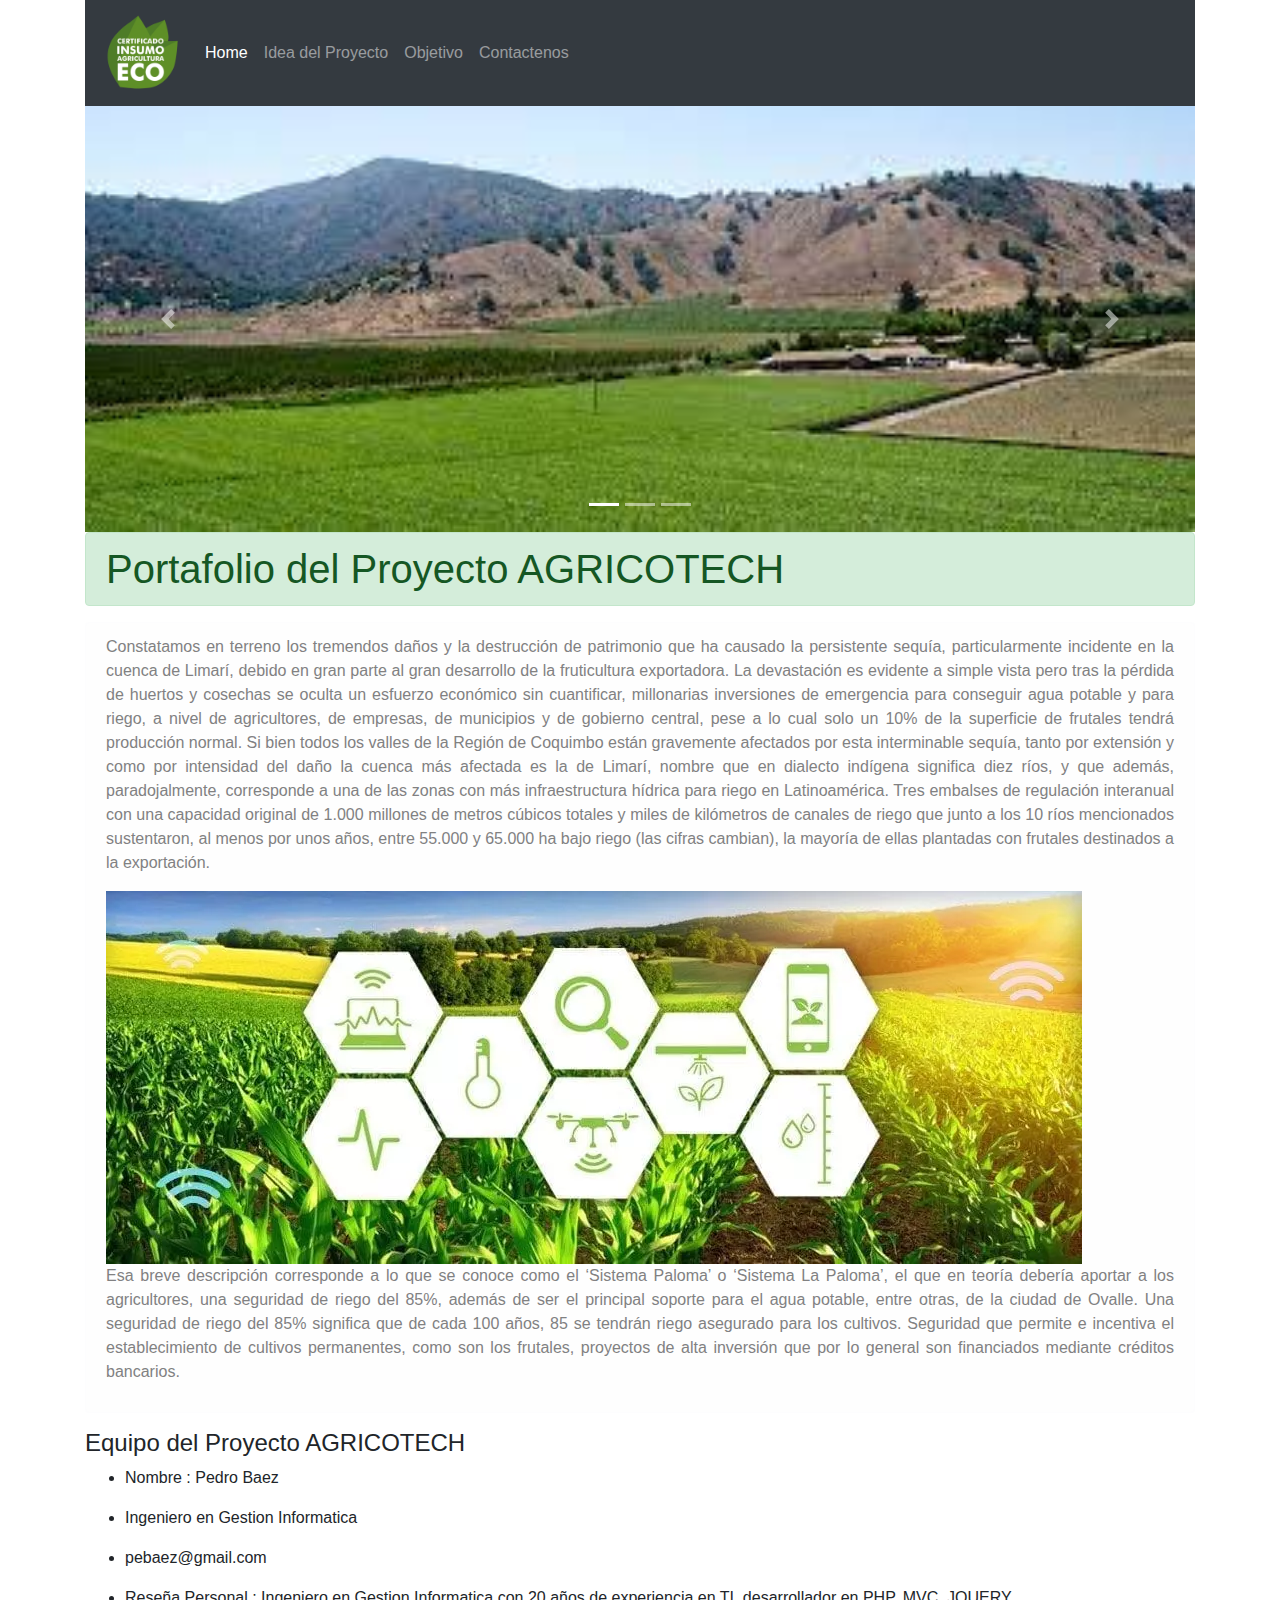
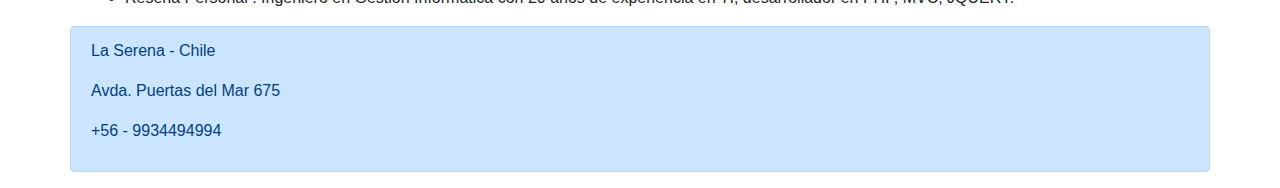
==== index.html @ 76ef5ff8 "version 1.0" ====
<!DOCTYPE html>
<html lang="es">
<head>
    <meta charset="UTF-8">
    <meta http-equiv="X-UA-Compatible" content="IE=edge">
    <meta name="viewport" content="width=device-width, initial-scale=1.0">
    <title>Portafolio Proyecto Idea AGRICOTECH</title>
  <link rel="stylesheet" href="https://maxcdn.bootstrapcdn.com/bootstrap/4.0.0/css/bootstrap.min.css"
    integrity="sha384-Gn5384xqQ1aoWXA+058RXPxPg6fy4IWvTNh0E263XmFcJlSAwiGgFAW/dAiS6JXm" crossorigin="anonymous">
  <script src="https://code.jquery.com/jquery-3.2.1.slim.min.js"
    integrity="sha384-KJ3o2DKtIkvYIK3UENzmM7KCkRr/rE9/Qpg6aAZGJwFDMVNA/GpGFF93hXpG5KkN" crossorigin="anonymous"></script>
  <script src="https://cdnjs.cloudflare.com/ajax/libs/popper.js/1.12.9/umd/popper.min.js"
    integrity="sha384-ApNbgh9B+Y1QKtv3Rn7W3mgPxhU9K/ScQsAP7hUibX39j7fakFPskvXusvfa0b4Q" crossorigin="anonymous"></script>
  <script src="https://maxcdn.bootstrapcdn.com/bootstrap/4.0.0/js/bootstrap.min.js"
    integrity="sha384-JZR6Spejh4U02d8jOt6vLEHfe/JQGiRRSQQxSfFWpi1MquVdAyjUar5+76PVCmYl" crossorigin="anonymous"></script>
       

       
</head>
<body>
<header>


  <div class="container">

      <nav class="navbar navbar-expand-lg navbar-dark bg-dark">
        <a class="navbar-brand" href="#">

          
            <img src="./img/logo2.png" width="80" height="80" alt="">
         
        </a>
        <button class="navbar-toggler" type="button" data-toggle="collapse" data-target="#navbarSupportedContent"
          aria-controls="navbarSupportedContent" aria-expanded="false" aria-label="Toggle navigation">
          <span class="navbar-toggler-icon"></span>
        </button>

        <div class="collapse navbar-collapse" id="navbarSupportedContent">
          <ul class="navbar-nav mr-auto">
            <li class="nav-item active">
              <a class="nav-link" href="index.html">Home <span class="sr-only">(current)</span></a>
            </li>
            <li class="nav-item">
              <a class="nav-link" href="idea.html">Idea del Proyecto</a>
            </li>

            <li class="nav-item">
              <a class="nav-link" href="objetivo.html">Objetivo</a>
            </li>

            <li class="nav-item">
              <a class="nav-link" href="contactenos.html">Contactenos</a>
            </li>

          </ul>
         
        </div>
      </nav>
    </div>




  <div class="container">
    <div id="carouselExampleIndicators" class="carousel slide" data-ride="carousel">
      <ol class="carousel-indicators">
        <li data-target="#carouselExampleIndicators" data-slide-to="0" class="active"></li>
        <li data-target="#carouselExampleIndicators" data-slide-to="1"></li>
        <li data-target="#carouselExampleIndicators" data-slide-to="2"></li>
      </ol>
      <div class="carousel-inner">
        <div class="carousel-item active">
          <img class="d-block w-100 img-fluid" src="./img/banner1.jpg" alt="First slide">
        </div>
        <div class="carousel-item">
          <img class="d-block w-100 img-fluid" src="./img/banner2.jpg" alt="Second slide">
        </div>
        <div class="carousel-item">
          <img class="d-block w-100 img-fluid" src="./img/banner3.jpg" alt="Third slide">
        </div>
      </div>
      <a class="carousel-control-prev" href="#carouselExampleIndicators" role="button" data-slide="prev">
        <span class="carousel-control-prev-icon" aria-hidden="true"></span>
        <span class="sr-only">Anterior</span>
      </a>
      <a class="carousel-control-next" href="#carouselExampleIndicators" role="button" data-slide="next">
        <span class="carousel-control-next-icon" aria-hidden="true"></span>
        <span class="sr-only">Siguiente</span>
      </a>
    </div>
  </div>




</header>
 
  <main>

    <div class="container">

        <section>
          <h1 class="alert alert-success">Portafolio del Proyecto AGRICOTECH</h1>
          <article class="alert alert-light ">
            <p class="text-justify">
              

                Constatamos en terreno los tremendos daños y la destrucción de patrimonio que ha
                causado la persistente sequía, particularmente incidente en la cuenca de Limarí, debido en gran parte al gran
                desarrollo de la fruticultura exportadora. La devastación es evidente a simple vista pero tras la pérdida de
                huertos y cosechas se oculta un esfuerzo económico sin cuantificar, millonarias inversiones de emergencia para
                conseguir agua potable y para riego, a nivel de agricultores, de empresas, de municipios y de gobierno central,
                pese a lo cual solo un 10% de la superficie de frutales tendrá producción normal.
                
                Si bien todos los valles de la Región de Coquimbo están gravemente afectados por esta interminable sequía, tanto
                por extensión y como por intensidad del daño la cuenca más afectada es la de Limarí, nombre que en dialecto
                indígena significa diez ríos, y que además, paradojalmente, corresponde a una de las zonas con más infraestructura
                hídrica para riego en Latinoamérica. Tres embalses de regulación interanual con una capacidad original de 1.000
                millones de metros cúbicos totales y miles de kilómetros de canales de riego que junto a los 10 ríos mencionados
                sustentaron, al menos por unos años, entre 55.000 y 65.000 ha bajo riego (las cifras cambian), la mayoría de ellas
                plantadas con frutales destinados a la exportación.

                </p>

                <img src="./img/2.jpg" alt="Nuestro Proyecto">

                <p class="text-justify">

             
                
                Esa breve descripción corresponde a lo que se conoce como el ‘Sistema Paloma’ o ‘Sistema La Paloma’, el que en
                teoría debería aportar a los agricultores, una seguridad de riego del 85%, además de ser el principal soporte para
                el agua potable, entre otras, de la ciudad de Ovalle. Una seguridad de riego del 85% significa que de cada 100
                años, 85 se tendrán riego asegurado para los cultivos. Seguridad que permite e incentiva el establecimiento de
                cultivos permanentes, como son los frutales, proyectos de alta inversión que por lo general son financiados
                mediante créditos bancarios.


            </p>
            
           
        
          </article>
        
        
        
        </section>
        
        <section>
          <h4>Equipo del Proyecto AGRICOTECH</h4>
          <ul>
            <li>
              <p>Nombre : Pedro Baez</p>
            </li>
        
            <li>
              <p>Ingeniero en Gestion Informatica</p>
            </li>
        
            <li>
              <p>pebaez@gmail.com</p>
            </li>
        
            <li>
              <p>Reseña Personal : Ingeniero en Gestion Informatica con 20 años de experiencia en TI, desarrollador en PHP, MVC,
                JQUERY.</p>
            </li>
        
          </ul>
        
        </section>


    </div>
      

      
  </main>
  <div class="container alert alert-primary">

      <footer>
        <section>
          <p class="color_blanco">La Serena - Chile</p>
          <p>Avda. Puertas del Mar 675</p>
          <p>+56 - 9934494994</p>
      
        </section>
      
      
      </footer>


  </div>
  
</body>
</html>
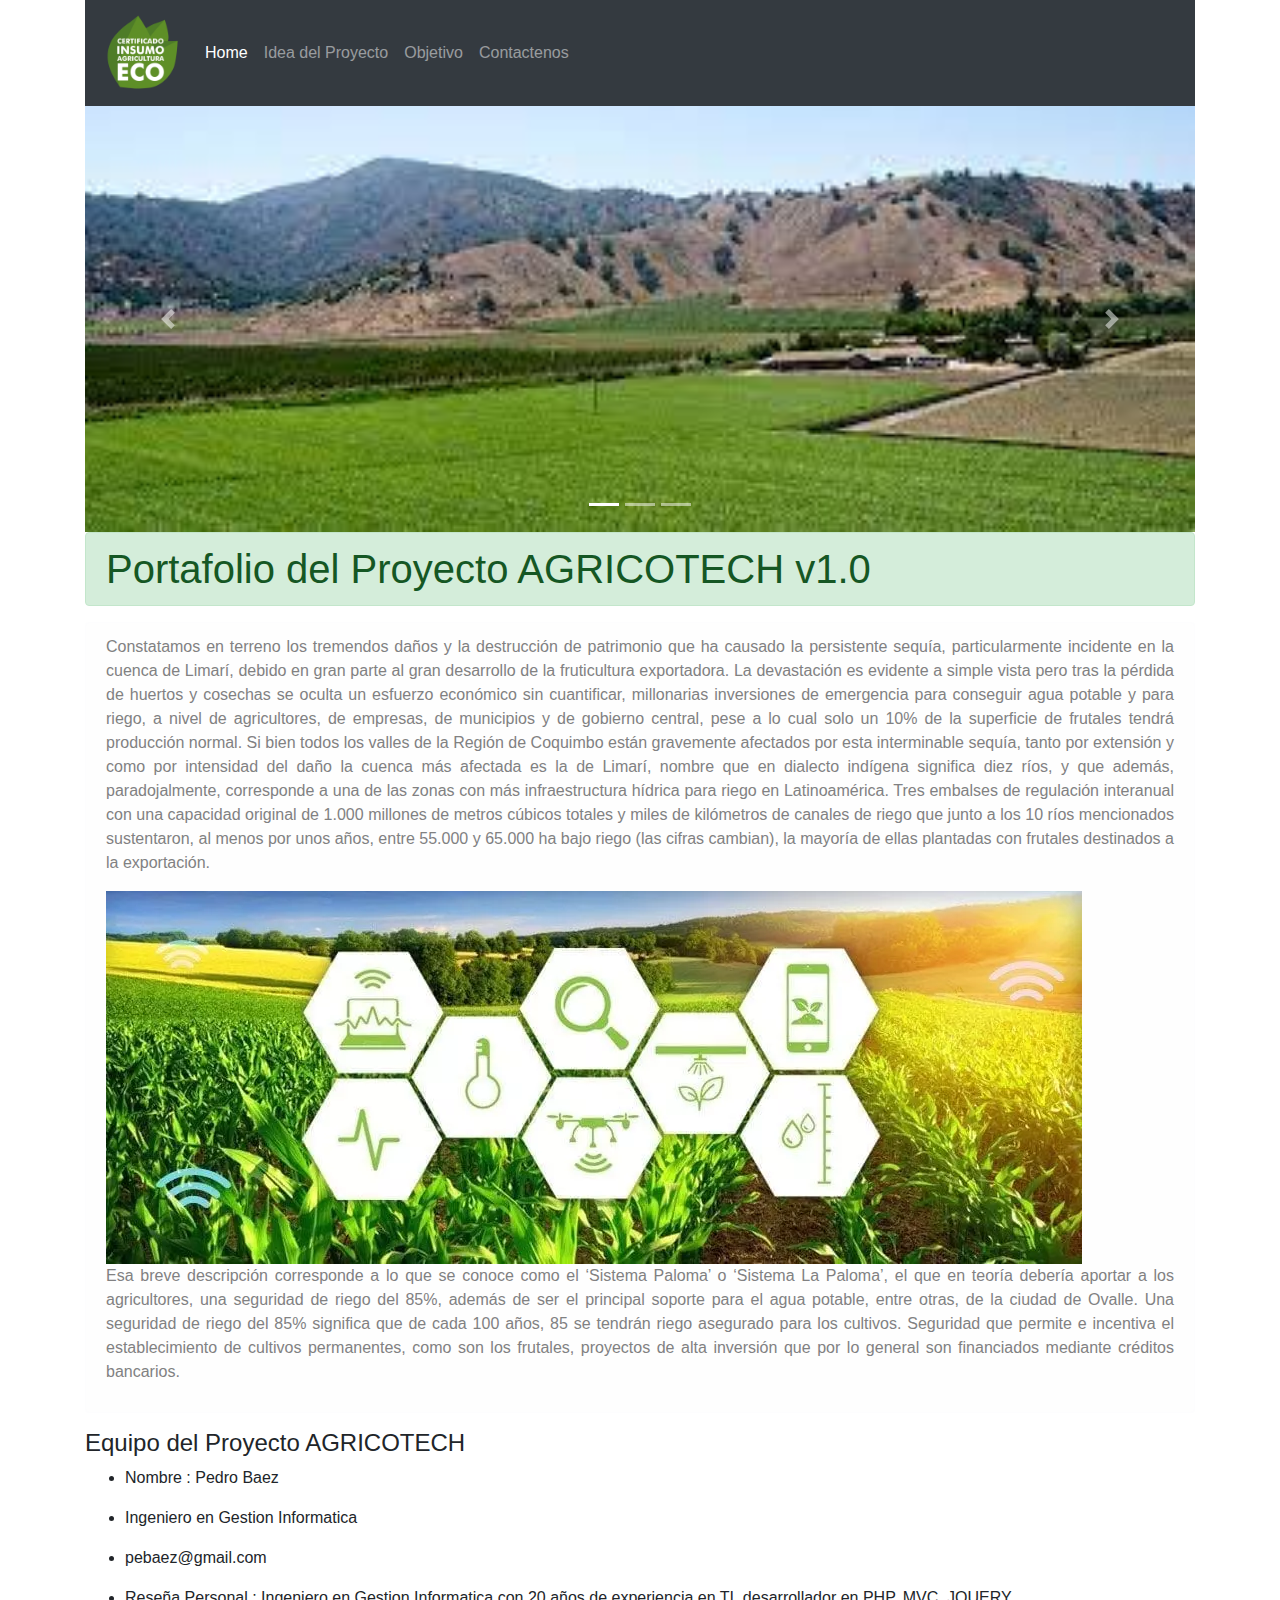
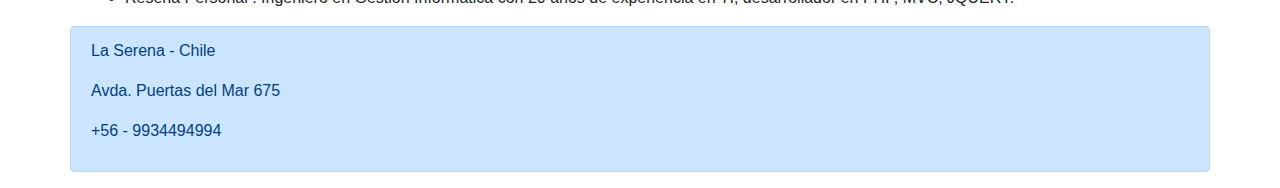
==== commit 2c18faee: "v1.0" ====
--- a/index.html
+++ b/index.html
@@ -100,7 +100,7 @@
     <div class="container">
 
         <section>
-          <h1 class="alert alert-success">Portafolio del Proyecto AGRICOTECH</h1>
+          <h1 class="alert alert-success">Portafolio del Proyecto AGRICOTECH v1.0</h1>
           <article class="alert alert-light ">
             <p class="text-justify">
               
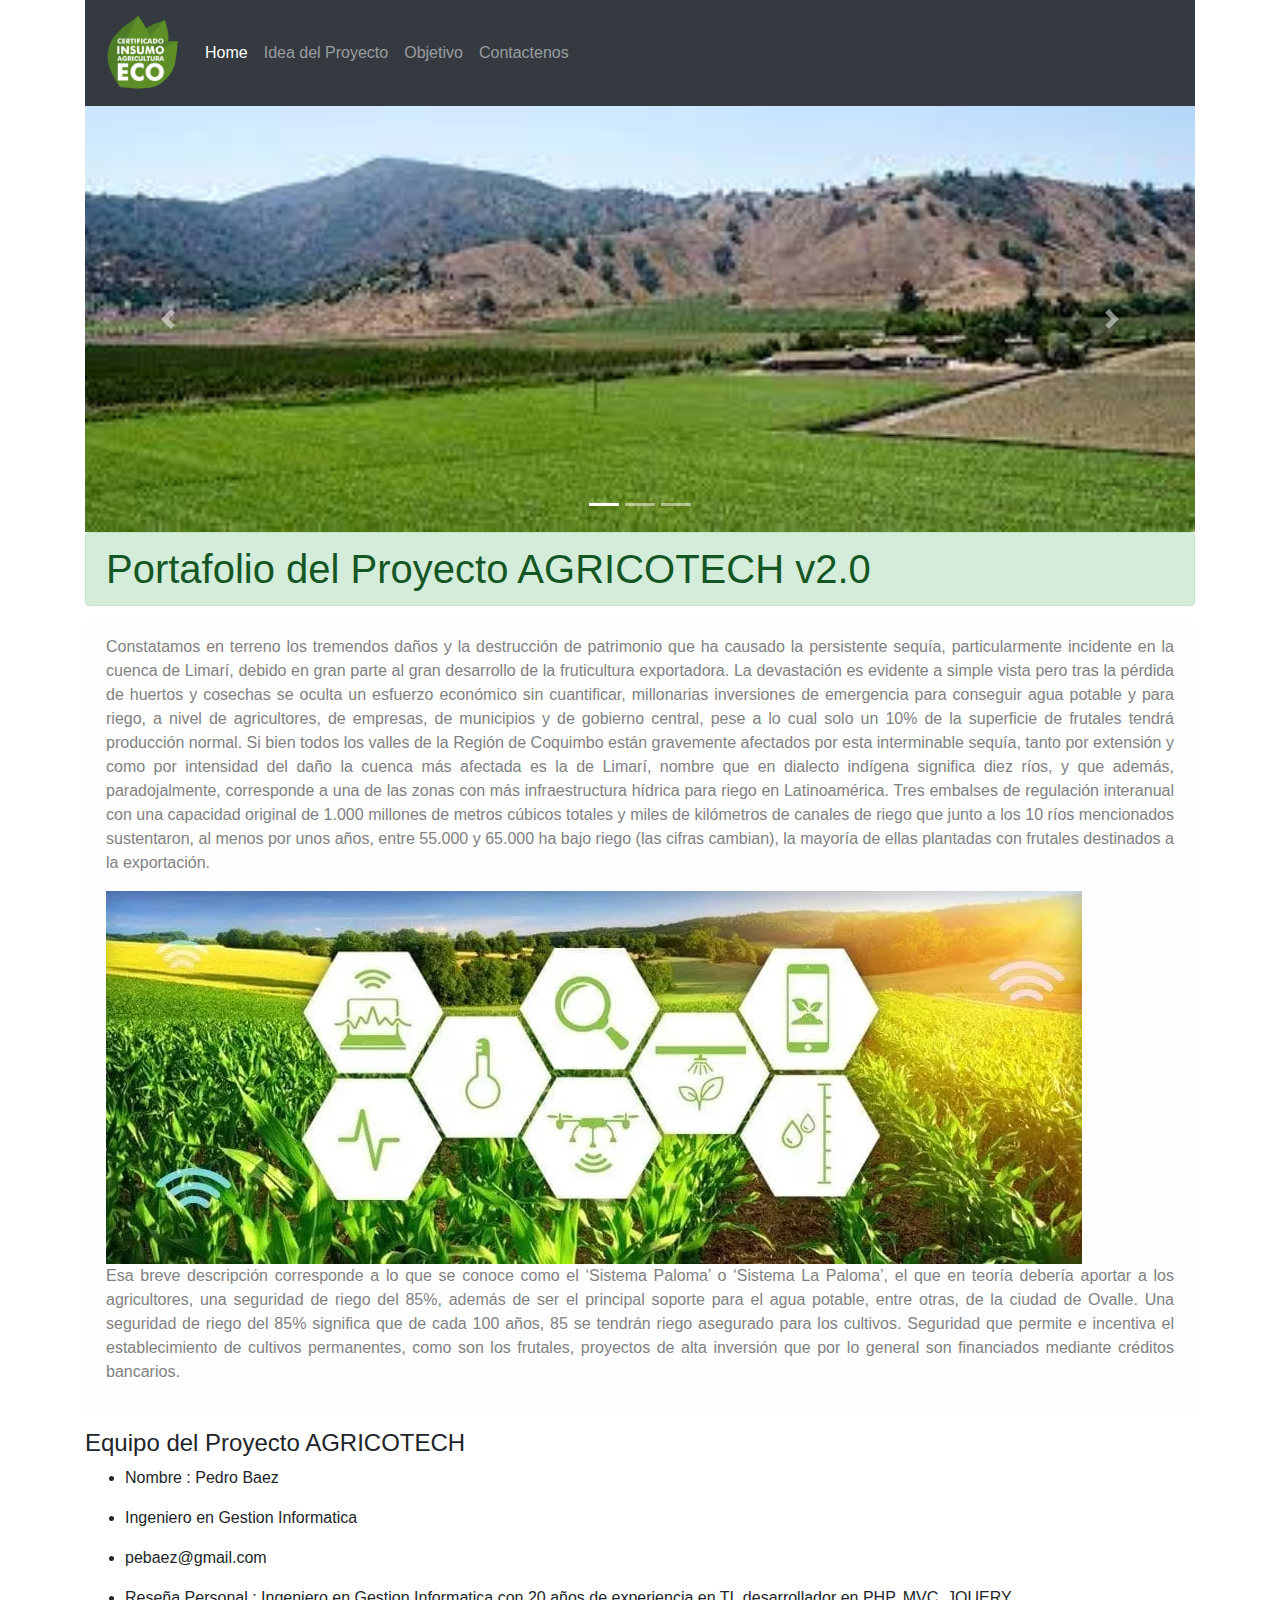
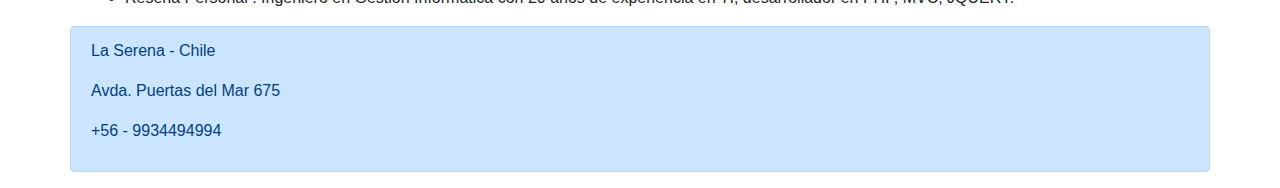
==== commit 6f018553: "v2.0" ====
--- a/index.html
+++ b/index.html
@@ -100,7 +100,7 @@
     <div class="container">
 
         <section>
-          <h1 class="alert alert-success">Portafolio del Proyecto AGRICOTECH v1.0</h1>
+          <h1 class="alert alert-success">Portafolio del Proyecto AGRICOTECH v2.0</h1>
           <article class="alert alert-light ">
             <p class="text-justify">
               
